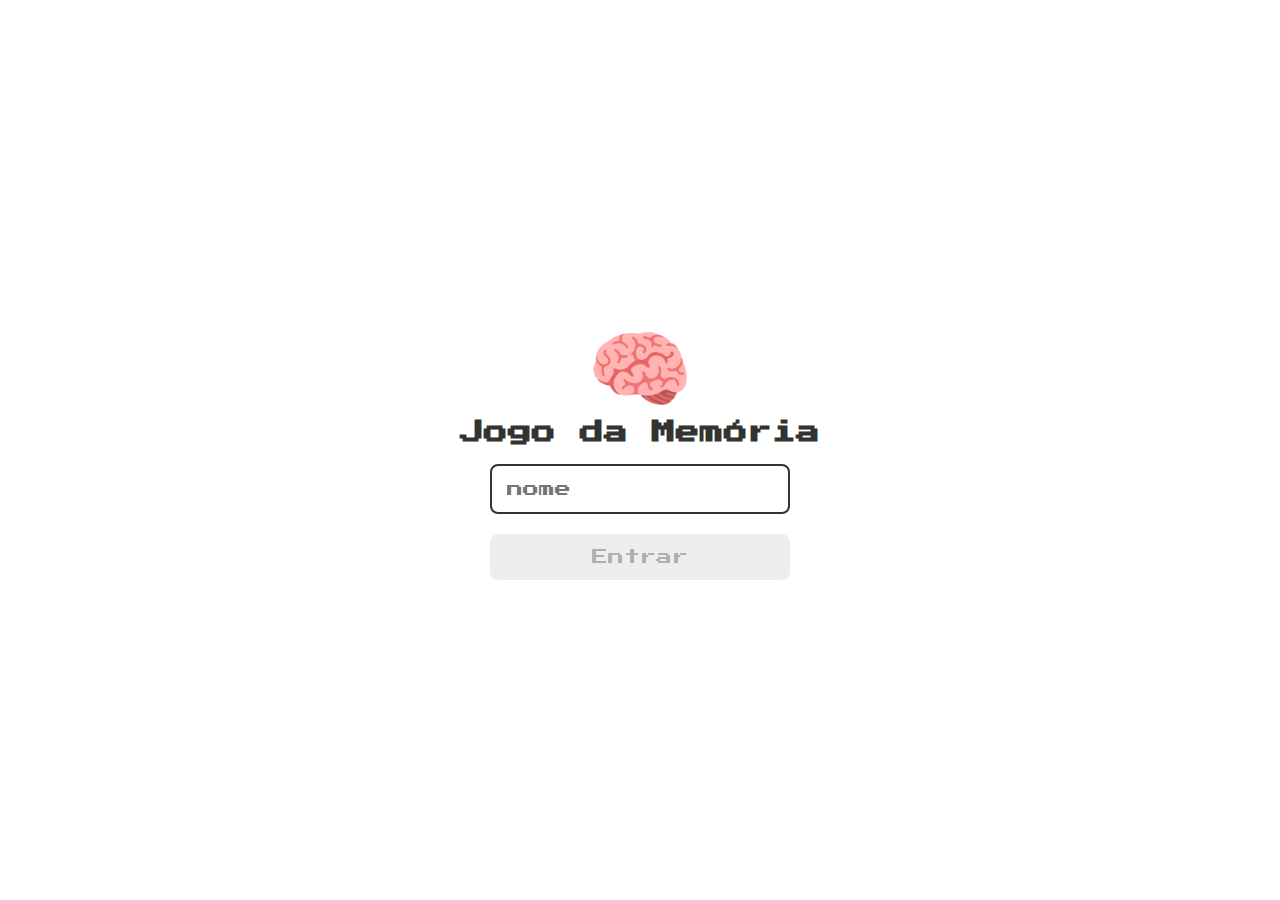
==== index.html @ 0843ef64 "Tela login treino" ====
<!DOCTYPE html>
<html lang="en">
<head>
    <meta charset="UTF-8">
    <meta http-equiv="X-UA-Compatible" content="IE=edge">
    <meta name="viewport" content="width=device-width, initial-scale=1.0">
    <link rel="stylesheet" href="css/root.css">
    <link rel="stylesheet" href="css/login.css">
    <script defer src="js/login.js"></script>
    <title>Joog da memória | Login</title>
</head>
<body>
    <form class="login-form">
        <div class="login__header">
            <img src="images/brain.png">
            <h1>Jogo da Memória</h1>
        </div>
        <input type="text" class="form__input" placeholder="nome">
        <button class="login__button" disabled>Entrar</button>
    </form>
    
</body>
</html>
---- css/root.css ----
@import url('https://fonts.googleapis.com/css2?family=Press+Start+2P&display=swap');

*{
    margin: 0px;
    padding: 0px;
    box-sizing: border-box;
    list-style: none;
    border: none;
    font-family: 'Press Start 2P', cursive;
}

:root{
    --primary-color: #333;
    --second-color: #ee665c;
    --third-color: #fff;
    --fourth-color: #eee;
}
---- css/login.css ----
.login-form{
    /* border: 1px solid black; */
    display: flex;
    flex-direction: column;
    height: 100vh;
    justify-content: center;
    align-items: center;
    /* background-color: #333; */
    gap: 20px;
}

.login__header{
    /* background: #333; */
    display: flex;
    flex-direction: column;
    align-items: center;
}

.login__header img{
    width: 100px;
}

.login__header h1{
    font-size: 1.5em;
    color: var(--primary-color);
}

.form__input{
    border: 2px solid var(--primary-color);
    border-radius: 8px;
    color: var(--primary-color);
    font-size: 1em;
    /* margin-bottom: 15px; */
    width: 100%;
    max-width: 300px;
    outline: none;
    padding: 15px;
}

.login__button{
    background: var(--second-color);
    padding: 15px;
    border-radius: 8px;
    /* color: var(--third-color); */
    cursor: pointer;
    font-size: 1em;
    width: 100%;
    max-width: 300px;
}

.login__button:disabled{
    background: var(--fourth-color);
    cursor: auto;
}
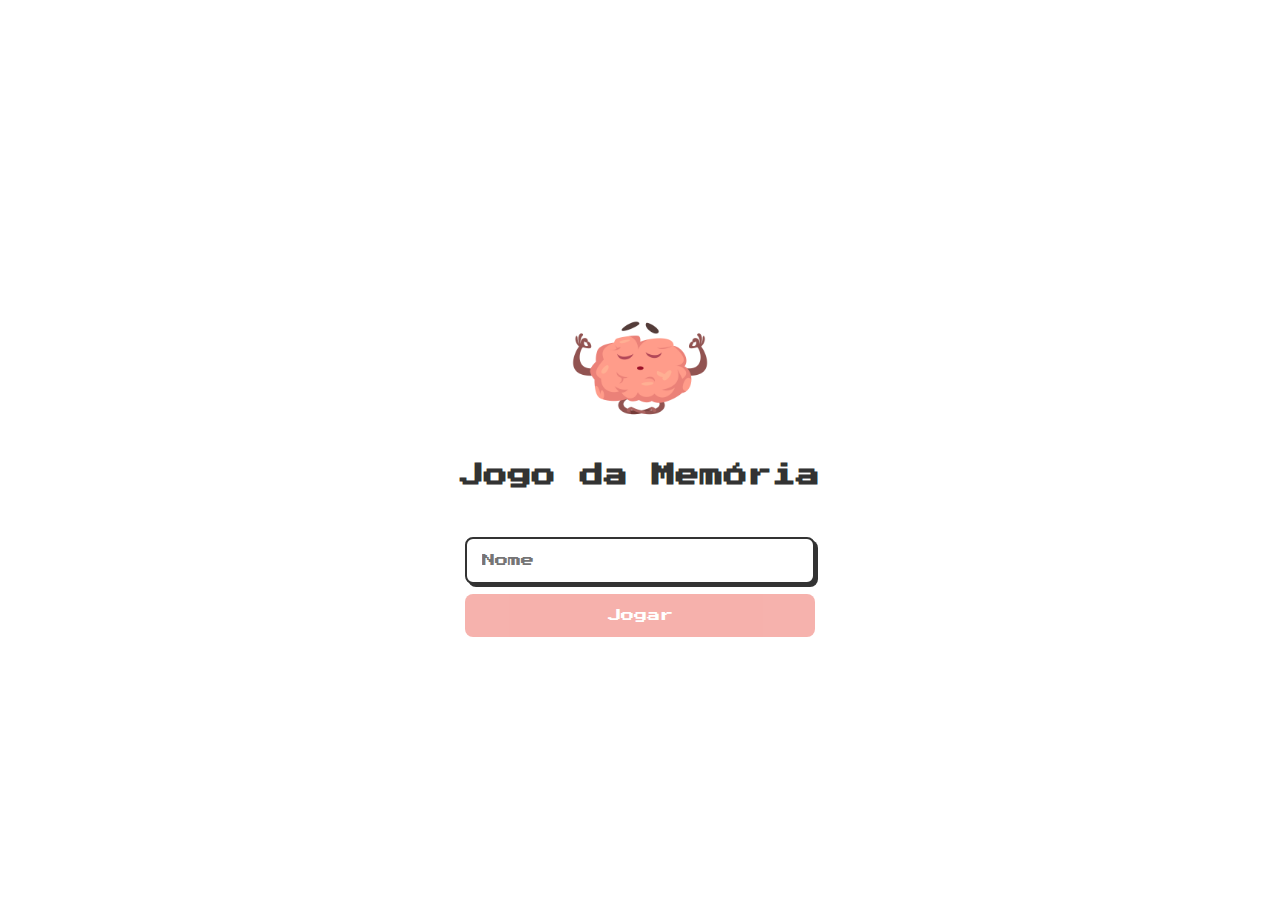
==== commit 0d931a59: "Tela login concluida" ====
--- a/index.html
+++ b/index.html
@@ -4,20 +4,22 @@
     <meta charset="UTF-8">
     <meta http-equiv="X-UA-Compatible" content="IE=edge">
     <meta name="viewport" content="width=device-width, initial-scale=1.0">
+    <link rel="stylesheet" href="css/reset.css">
     <link rel="stylesheet" href="css/root.css">
     <link rel="stylesheet" href="css/login.css">
     <script defer src="js/login.js"></script>
-    <title>Joog da memória | Login</title>
+    <title>Jogo da Memória | Login</title>
 </head>
 <body>
-    <form class="login-form">
-        <div class="login__header">
-            <img src="images/brain.png">
+    <form class="form-login">
+        <div class="form__header">
+            <img src="./images/cerebro.gif">
             <h1>Jogo da Memória</h1>
         </div>
-        <input type="text" class="form__input" placeholder="nome">
-        <button class="login__button" disabled>Entrar</button>
+        <div class="form__main">
+            <input type="text" placeholder="Nome" class="form__input">
+            <button class="form__btn" disabled>Jogar</button>
+        </div>
     </form>
-    
 </body>
 </html>--- a/css/root.css
+++ b/css/root.css
@@ -1,17 +1,13 @@
 @import url('https://fonts.googleapis.com/css2?family=Press+Start+2P&display=swap');
 
-*{
-    margin: 0px;
-    padding: 0px;
-    box-sizing: border-box;
-    list-style: none;
-    border: none;
+* {
     font-family: 'Press Start 2P', cursive;
 }
 
-:root{
+:root {
     --primary-color: #333;
     --second-color: #ee665c;
     --third-color: #fff;
-    --fourth-color: #eee;
+    --fourth-color: rgb(228, 228, 228);
+    --fifth-color: #aaa;
 }--- a/css/login.css
+++ b/css/login.css
@@ -1,54 +1,55 @@
-.login-form{
-    /* border: 1px solid black; */
+.form-login{
+    height: 100vh;
     display: flex;
     flex-direction: column;
-    height: 100vh;
     justify-content: center;
     align-items: center;
-    /* background-color: #333; */
-    gap: 20px;
+    gap: 50px;
 }
 
-.login__header{
-    /* background: #333; */
+.form__header{
     display: flex;
     flex-direction: column;
+    justify-content: center;
     align-items: center;
+    min-width: 350px;
+    text-align: center;
 }
 
-.login__header img{
-    width: 100px;
+.form__header img{
+    width: 200px;
 }
 
-.login__header h1{
+.form__header h1{
     font-size: 1.5em;
     color: var(--primary-color);
 }
 
-.form__input{
-    border: 2px solid var(--primary-color);
+.form__main{
+    display: flex;
+    flex-direction: column;
+    min-width: 350px;
+    gap: 10px;
+    justify-content: center;
+}
+
+.form__main input{
+    outline: none;
+    padding: 15px;
     border-radius: 8px;
     color: var(--primary-color);
-    font-size: 1em;
-    /* margin-bottom: 15px; */
-    width: 100%;
-    max-width: 300px;
-    outline: none;
-    padding: 15px;
+    border: 2px solid var(--primary-color);
+    box-shadow: 3px 3px var(--primary-color);
 }
 
-.login__button{
-    background: var(--second-color);
+.form__main button{
     padding: 15px;
     border-radius: 8px;
-    /* color: var(--third-color); */
+    background-color: var(--second-color);
+    color: var(--third-color);
     cursor: pointer;
-    font-size: 1em;
-    width: 100%;
-    max-width: 300px;
 }
 
-.login__button:disabled{
-    background: var(--fourth-color);
-    cursor: auto;
-}+.form__main button:disabled{
+    opacity: 0.5;
+}
